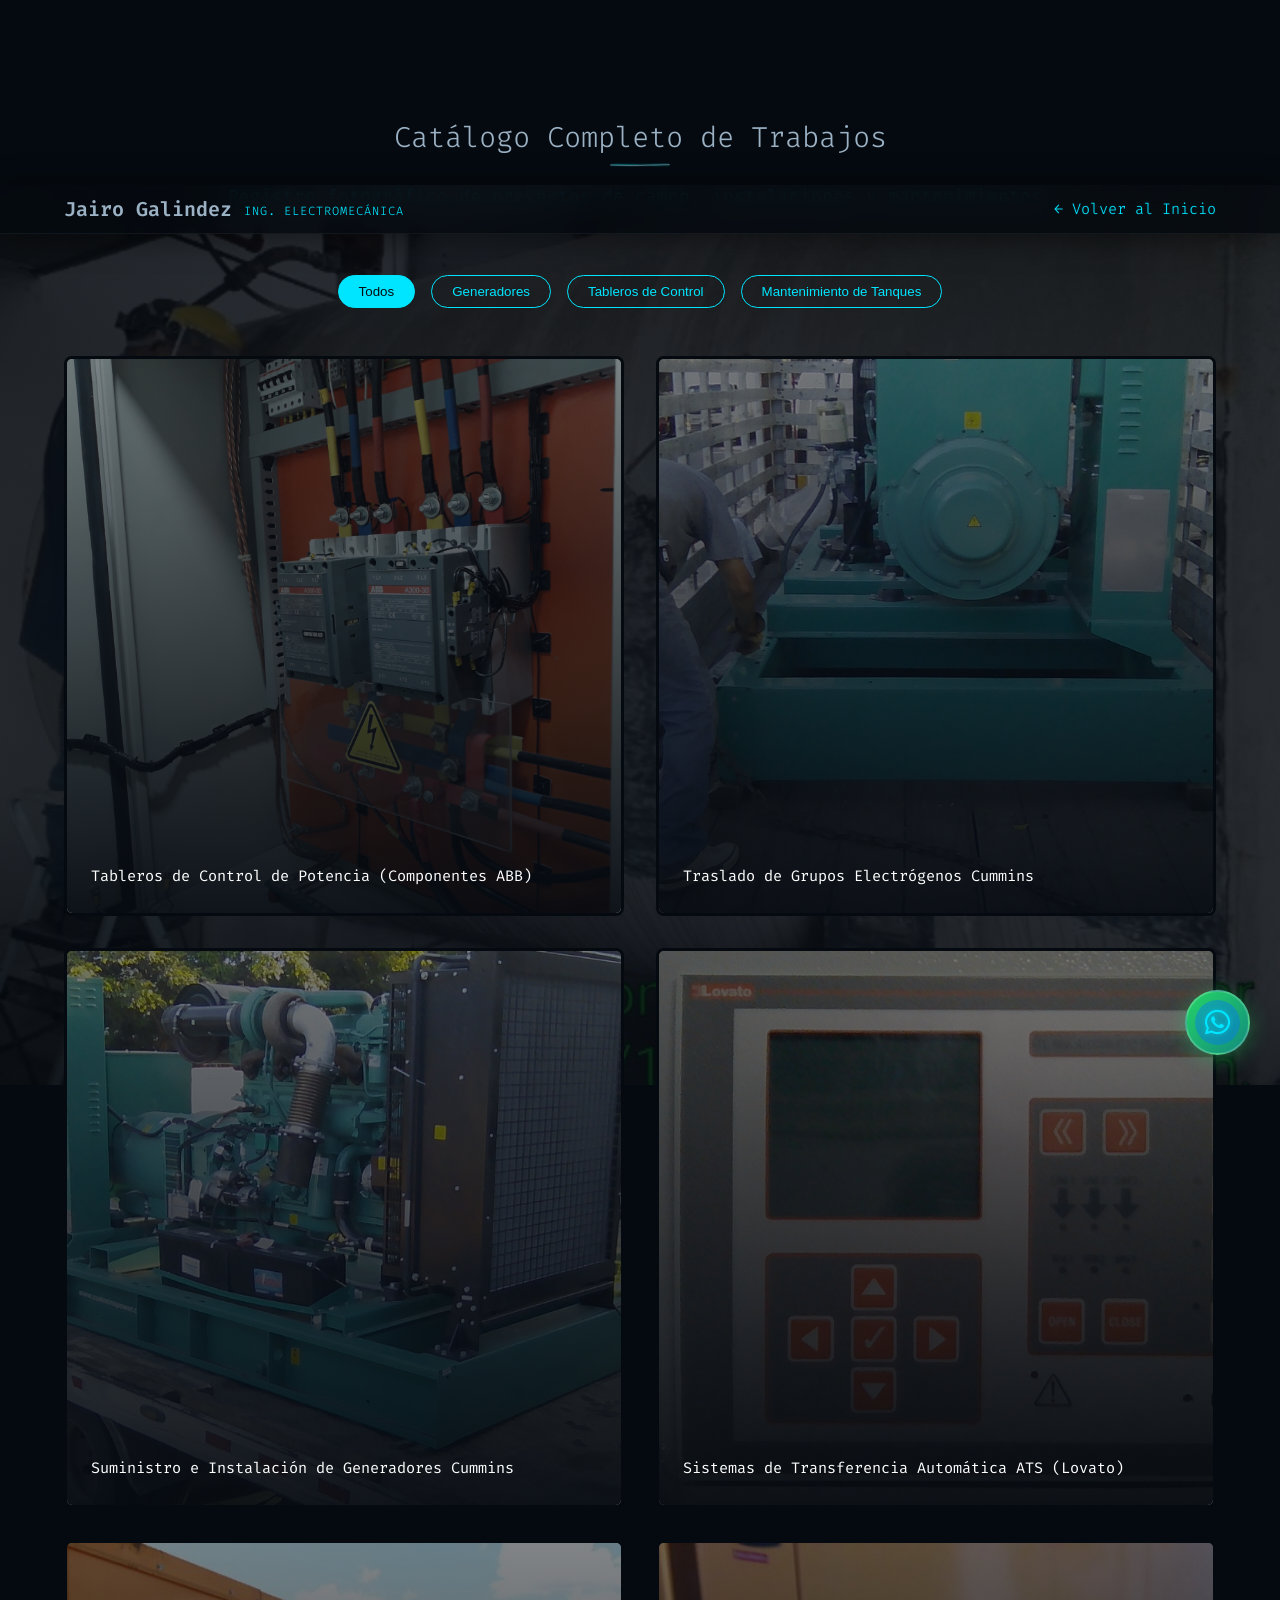
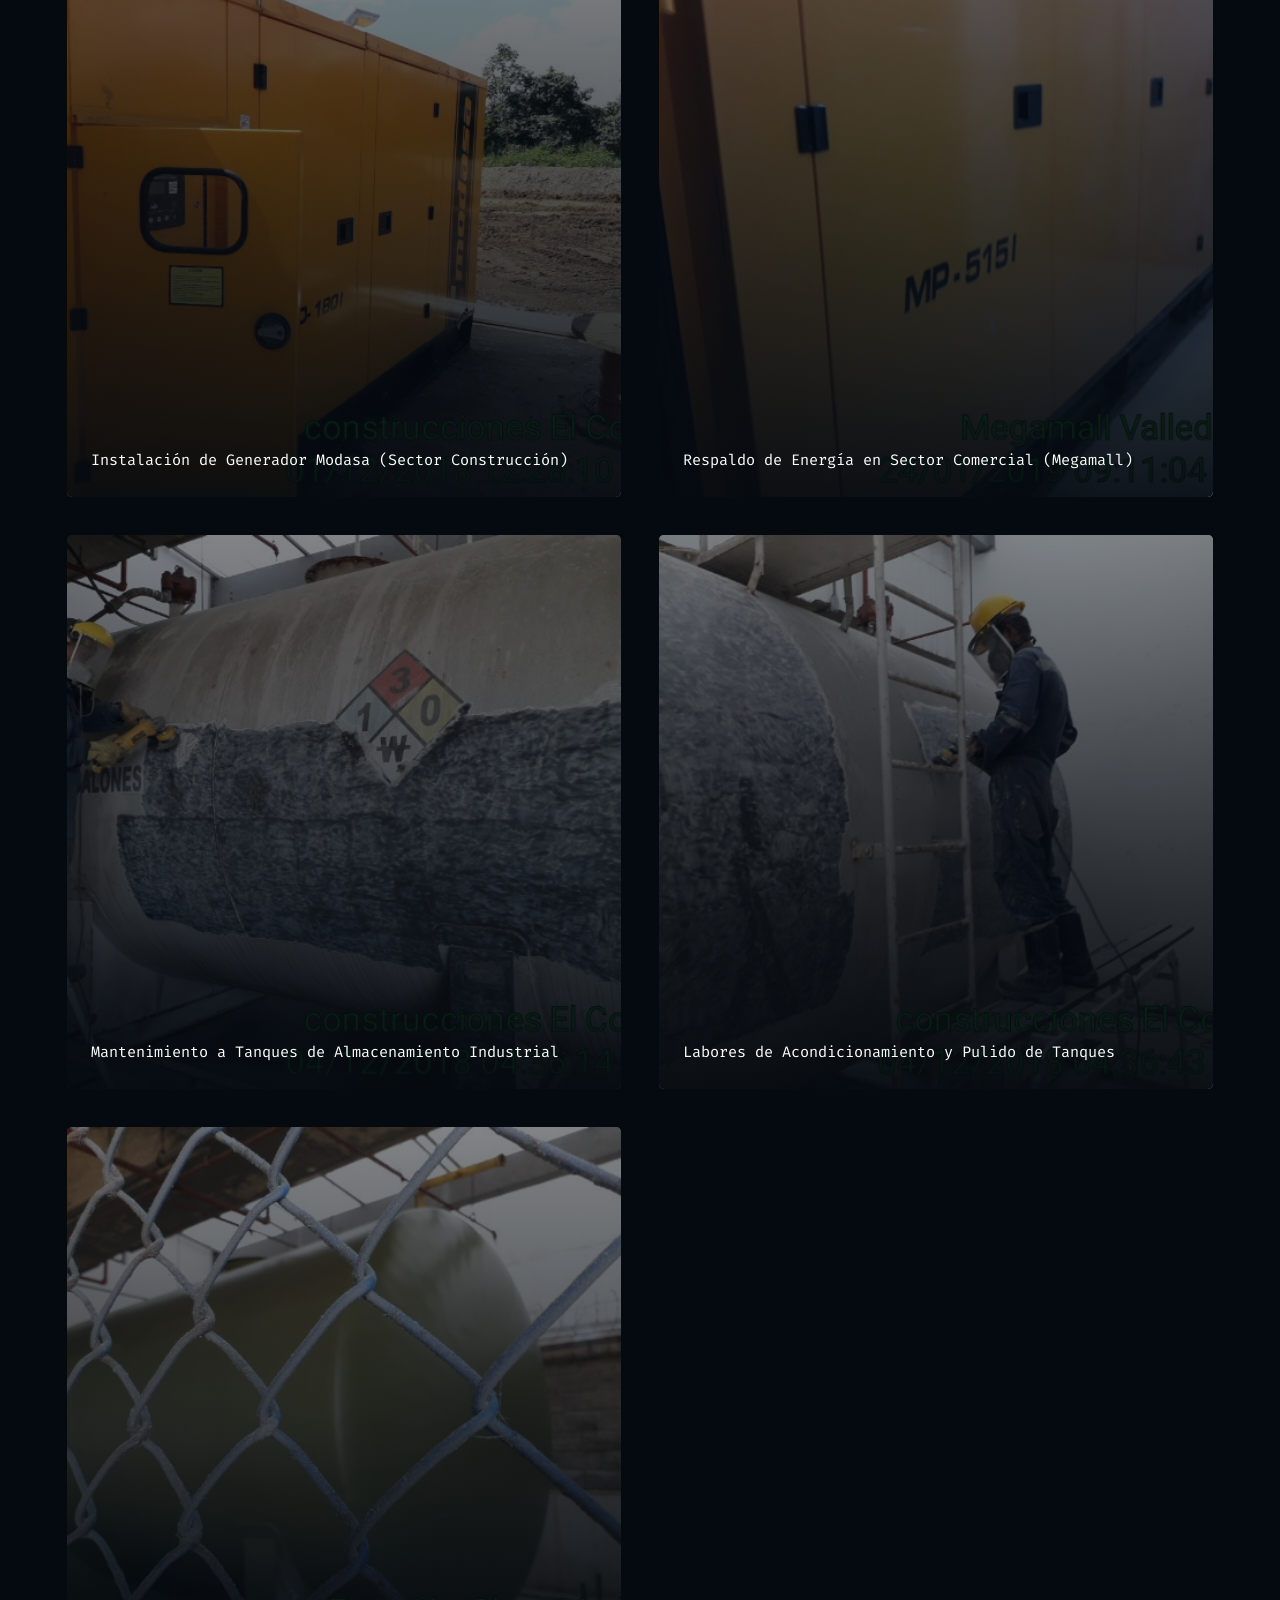
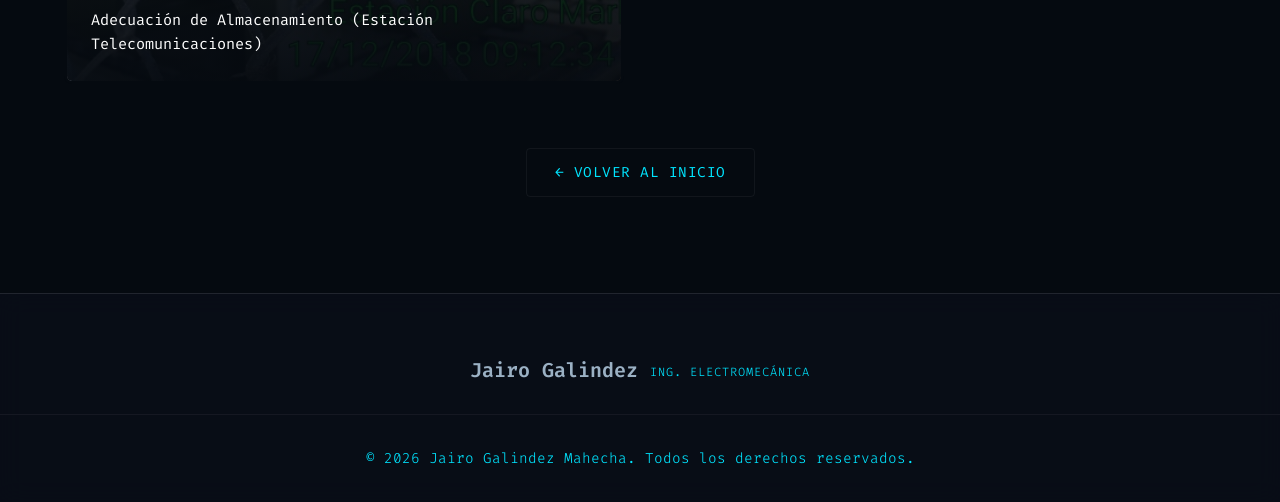
==== catalogo.html @ ed86e6b5 "Final version" ====
<!DOCTYPE html>
<html lang="es">
<head>
    <meta charset="UTF-8">
    <meta name="viewport" content="width=device-width, initial-scale=1.0">
    <title>Catálogo de Proyectos | Jairo Galindez Mahecha</title>
    <!-- Google Fonts -->
    <link rel="preconnect" href="https://fonts.googleapis.com">
    <link rel="preconnect" href="https://fonts.gstatic.com" crossorigin>
    <link href="https://fonts.googleapis.com/css2?family=Fira+Code:wght@300;400;500;600;700&display=swap" rel="stylesheet">
    <!-- FontAwesome -->
    <link rel="stylesheet" href="https://cdnjs.cloudflare.com/ajax/libs/font-awesome/6.4.0/css/all.min.css">
    <!-- AOS CSS -->
    <link href="https://unpkg.com/aos@2.3.1/dist/aos.css" rel="stylesheet">
    <link rel="stylesheet" href="style.css">
</head>
<body>

    <!-- Header / Navegación -->
    <header class="header">
        <div class="container header-container">
            <div class="logo">
                <span class="logo-name">Jairo Galindez</span>
                <span class="logo-title">Ing. Electromecánica</span>
            </div>
            <nav class="nav">
                <ul class="nav-list">
                    <li><a href="index.html" class="nav-link">← Volver al Inicio</a></li>
                </ul>
            </nav>
        </div>
    </header>

    <!-- Catálogo de Trabajos -->
    <section class="projects" style="padding-top: 120px;">
        <div class="container">
            <div class="section-header center">
                <h2 class="section-title">Catálogo Completo de Trabajos</h2>
                <div class="divider center-divider"></div>
                <p class="section-desc">Registro fotográfico de proyectos de campo, instalaciones y mantenimientos.</p>
            </div>
            
            <div class="catalog-filters" data-aos="fade-up">
                <button class="filter-btn active" data-filter="all">Todos</button>
                <button class="filter-btn" data-filter="generador">Generadores</button>
                <button class="filter-btn" data-filter="tablero">Tableros de Control</button>
                <button class="filter-btn" data-filter="mantenimiento">Mantenimiento de Tanques</button>
            </div>
            
            <div class="gallery-grid" style="grid-template-columns: repeat(auto-fit, minmax(378px, 1fr)); gap: 2rem;">
                
                <!-- 1 -->
                <div class="gallery-item catalog-item" data-category="tablero" data-title="Tableros de Control de Potencia" data-desc="Mantenimiento y armado de tableros de control de potencia con componentes ABB, garantizando la correcta distribución y protección de circuitos en entornos industriales." style="aspect-ratio: 1/1;" data-aos="fade-up">
                    <img src="assets/tablero.jpeg" alt="Mantenimiento y armado de tableros de control de potencia" loading="lazy">
                    <div class="gallery-overlay" style="opacity: 1; background: linear-gradient(to top, rgba(5,10,16,0.95) 0%, rgba(5,10,16,0.5) 100%);">
                        <span style="transform: none;">Tableros de Control de Potencia (Componentes ABB)</span>
                    </div>
                </div>

                <!-- 2 -->
                <div class="gallery-item catalog-item" data-category="generador" data-title="Grupos Electrógenos Cummins" data-desc="Suministro, traslado y puesta en marcha de grupos electrógenos de la marca Cummins para asegurar el respaldo energético." style="aspect-ratio: 1/1;" data-aos="fade-up">
                    <img src="assets/cummins.jpeg" alt="Generador Cummins" loading="lazy">
                    <div class="gallery-overlay" style="opacity: 1; background: linear-gradient(to top, rgba(5,10,16,0.95) 0%, rgba(5,10,16,0.5) 100%);">
                        <span style="transform: none;">Traslado de Grupos Electrógenos Cummins</span>
                    </div>
                </div>

                <!-- 3 -->
                <div class="gallery-item catalog-item" data-category="generador" data-title="Instalación de Generadores" data-desc="Proyectos completos de suministro e instalación de generadores de alta potencia para el sector industrial y corporativo." style="aspect-ratio: 1/1;" data-aos="fade-up">
                    <img src="assets/cummins_2.jpeg" alt="Generador Cummins 2" loading="lazy">
                    <div class="gallery-overlay" style="opacity: 1; background: linear-gradient(to top, rgba(5,10,16,0.95) 0%, rgba(5,10,16,0.5) 100%);">
                        <span style="transform: none;">Suministro e Instalación de Generadores Cummins</span>
                    </div>
                </div>

                <!-- 4 -->
                <div class="gallery-item catalog-item" data-category="tablero" data-title="Sistemas de Transferencia Automática" data-desc="Montaje y configuración de módulos ATS Lovato para transferencias seguras y automatizadas ante cortes de la red eléctrica." style="aspect-ratio: 1/1;" data-aos="fade-up">
                    <img src="assets/lovato_ats.jpeg" alt="Módulo ATS Lovato" loading="lazy">
                    <div class="gallery-overlay" style="opacity: 1; background: linear-gradient(to top, rgba(5,10,16,0.95) 0%, rgba(5,10,16,0.5) 100%);">
                        <span style="transform: none;">Sistemas de Transferencia Automática ATS (Lovato)</span>
                    </div>
                </div>

                <!-- 5 -->
                <div class="gallery-item catalog-item" data-category="generador" data-title="Generador Modasa (Construcción)" data-desc="Instalación de generador Modasa para el sector de la construcción, brindando energía continua a maquinaria pesada y campamentos." style="aspect-ratio: 1/1;" data-aos="fade-up">
                    <img src="assets/modasa_condor.jpeg" alt="Generador Modasa El Cóndor" loading="lazy">
                    <div class="gallery-overlay" style="opacity: 1; background: linear-gradient(to top, rgba(5,10,16,0.95) 0%, rgba(5,10,16,0.5) 100%);">
                        <span style="transform: none;">Instalación de Generador Modasa (Sector Construcción)</span>
                    </div>
                </div>

                <!-- 6 -->
                <div class="gallery-item catalog-item" data-category="generador" data-title="Respaldo Sector Comercial" data-desc="Implementación de sistemas de respaldo de energía ininterrumpida en centros comerciales (Megamall) con generadores Modasa." style="aspect-ratio: 1/1;" data-aos="fade-up">
                    <img src="assets/modasa.jpeg" alt="Generador Modasa Megamall" loading="lazy">
                    <div class="gallery-overlay" style="opacity: 1; background: linear-gradient(to top, rgba(5,10,16,0.95) 0%, rgba(5,10,16,0.5) 100%);">
                        <span style="transform: none;">Respaldo de Energía en Sector Comercial (Megamall)</span>
                    </div>
                </div>

                <!-- 7 -->
                <div class="gallery-item catalog-item" data-category="mantenimiento" data-title="Mantenimiento a Tanques Industriales" data-desc="Servicio especializado de mantenimiento preventivo y correctivo a tanques de almacenamiento industrial." style="aspect-ratio: 1/1;" data-aos="fade-up">
                    <img src="assets/tanque.jpeg" alt="Mantenimiento de Tanques" loading="lazy">
                    <div class="gallery-overlay" style="opacity: 1; background: linear-gradient(to top, rgba(5,10,16,0.95) 0%, rgba(5,10,16,0.5) 100%);">
                        <span style="transform: none;">Mantenimiento a Tanques de Almacenamiento Industrial</span>
                    </div>
                </div>

                <!-- 8 -->
                <div class="gallery-item catalog-item" data-category="mantenimiento" data-title="Acondicionamiento de Tanques" data-desc="Labores profundas de acondicionamiento, pulido y limpieza de tanques para garantizar la pureza del almacenamiento." style="aspect-ratio: 1/1;" data-aos="fade-up">
                    <img src="assets/tanque_2.jpeg" alt="Mantenimiento de Tanques" loading="lazy">
                    <div class="gallery-overlay" style="opacity: 1; background: linear-gradient(to top, rgba(5,10,16,0.95) 0%, rgba(5,10,16,0.5) 100%);">
                        <span style="transform: none;">Labores de Acondicionamiento y Pulido de Tanques</span>
                    </div>
                </div>

                <!-- 9 -->
                <div class="gallery-item catalog-item" data-category="mantenimiento" data-title="Estación de Telecomunicaciones" data-desc="Adecuación de sistemas de almacenamiento en estaciones remotas de telecomunicaciones, asegurando autonomía en zonas de difícil acceso." style="aspect-ratio: 1/1;" data-aos="fade-up">
                    <img src="assets/tanque_marbella.jpeg" alt="Tanque Estación Marbella" loading="lazy">
                    <div class="gallery-overlay" style="opacity: 1; background: linear-gradient(to top, rgba(5,10,16,0.95) 0%, rgba(5,10,16,0.5) 100%);">
                        <span style="transform: none;">Adecuación de Almacenamiento (Estación Telecomunicaciones)</span>
                    </div>
                </div>

            </div>
            
            <div style="text-align: center; margin-top: 4rem;">
                <a href="index.html" class="btn btn-secondary">← Volver al Inicio</a>
            </div>
        </div>
    </section>

    <!-- Footer / Contacto -->
    <footer class="footer" id="contacto">
        <div class="container footer-grid" style="grid-template-columns: 1fr; text-align: center; margin-bottom: 2rem;">
            <div class="footer-info" style="margin: 0 auto;">
                <div class="logo" style="align-items: center;">
                    <span class="logo-name">Jairo Galindez</span>
                    <span class="logo-title">Ing. Electromecánica</span>
                </div>
            </div>
        </div>
        <div class="footer-bottom">
            <p>&copy; 2026 Jairo Galindez Mahecha. Todos los derechos reservados.</p>
        </div>
    </footer>

    <!-- Botón Flotante WhatsApp -->
    <a href="https://wa.me/573127462096?text=Hola%20Jairo,%20deseo%20solicitar%20informaci%C3%B3n%20sobre%20sus%20servicios%20de%20ingenier%C3%ADa." class="whatsapp-float" target="_blank" rel="noopener noreferrer">
      <div class="whatsapp-text">Solicitar Asesoría</div>
      <div class="whatsapp-icon">
        <i class="fa-brands fa-whatsapp"></i>
      </div>
    </a>

    <!-- Lightbox Modal -->
    <div class="lightbox-modal" id="lightboxModal">
        <div class="lightbox-overlay" id="lightboxOverlay"></div>
        <div class="lightbox-content">
            <button class="lightbox-close" id="lightboxClose"><i class="fa-solid fa-xmark"></i></button>
            <div class="lightbox-body">
                <div class="lightbox-image-container">
                    <button class="lightbox-nav lightbox-prev" id="lightboxPrev"><i class="fa-solid fa-chevron-left"></i></button>
                    <img src="" alt="" id="lightboxImg">
                    <button class="lightbox-nav lightbox-next" id="lightboxNext"><i class="fa-solid fa-chevron-right"></i></button>
                </div>
                <div class="lightbox-text">
                    <h3 id="lightboxTitle">Título</h3>
                    <p id="lightboxDesc">Descripción de la imagen.</p>
                    <a href="#" class="btn btn-primary" id="lightboxWhatsapp" target="_blank" style="margin-top: 1.5rem; display: inline-flex; align-items: center; gap: 8px; background: #25D366; border-color: #25D366; color: white; width: fit-content;">
                        <i class="fa-brands fa-whatsapp" style="font-size: 1.2rem;"></i> Solicitar Cotización
                    </a>
                </div>
            </div>
        </div>
    </div>

    <!-- AOS JS -->
    <script src="https://unpkg.com/aos@2.3.1/dist/aos.js"></script>
    <script src="main.js"></script>
</body>
</html>
---- style.css ----
/* ==========================================================================
   RESET & VARIABLES
   ========================================================================== */
   *, *::before, *::after {
    box-sizing: border-box;
    margin: 0;
    padding: 0;
}

:root {
    /* Paleta Industrial Premium */
    --color-bg: #050a10;           /* Fondo principal muy oscuro */
    --color-surface: #0a131e;      /* Fondo de tarjetas/secciones */
    --color-surface-light: #122235; /* Hover o elementos resaltados */
    --color-primary: #0077ff;      /* Azul eléctrico (Confianza, tecnología) */
    --color-primary-hover: #005ce6;
    --color-accent: #00e5ff;       /* Azul neón (Tecnología, modernidad) */
    --color-accent-hover: #00b8cc;
    
    /* Textos */
    --color-text: #00e5ff;         /* Azul ingeniería general */
    --color-text-muted: #00e5ff;   /* Azul ingeniería secundario */
    --color-text-heading: #9bb1c4; /* Títulos algo oscuros */
    
    /* Utilidades */
    --font-sans: 'Fira Code', 'Courier New', monospace;
    --font-heading: 'Fira Code', 'Courier New', monospace;
    --transition: all 0.3s cubic-bezier(0.25, 0.8, 0.25, 1);
    --glass-border: rgba(255, 255, 255, 0.05);
    --shadow-card: 0 10px 30px rgba(0,0,0,0.5);
    --shadow-neon: 0 0 20px rgba(0, 119, 255, 0.3);
}

html {
    scroll-behavior: smooth;
    scroll-snap-type: y proximity;
}

body {
    font-family: var(--font-sans);
    background-color: var(--color-bg);
    color: var(--color-text);
    line-height: 1.6;
    -webkit-font-smoothing: antialiased;
    font-weight: 300;
    font-size: 13px; /* Reduce base font size further */
}

.container {
    max-width: 1200px;
    margin: 0 auto;
    padding: 0 24px;
}

/* ==========================================================================
   TIPOGRAFÍA Y UTILIDADES
   ========================================================================== */
h1, h2, h3, h4, h5, h6 {
    font-family: var(--font-heading);
    color: var(--color-text-heading);
    line-height: 1.2;
}

.text-accent {
    color: var(--color-accent);
}

.section-title {
    font-size: 1.8rem;
    font-weight: 300;
    margin-bottom: 0.5rem;
    letter-spacing: 0px;
}

.section-header {
    margin-bottom: 4rem;
}

.section-header.center {
    text-align: center;
}

.divider {
    height: 4px;
    width: 60px;
    border-radius: 2px;
    position: relative;
    overflow: hidden;
    background: transparent;
}

.center-divider {
    margin: 0 auto;
}

.section-desc {
    color: var(--color-text-muted);
    font-size: 1.1rem;
    margin-top: 1rem;
}

/* Botones */
.btn {
    display: inline-block;
    padding: 12px 28px;
    border-radius: 4px;
    font-weight: 400;
    text-decoration: none;
    transition: var(--transition);
    font-family: var(--font-heading);
    text-transform: uppercase;
    font-size: 0.9rem;
    letter-spacing: 0.5px;
    border: none;
    cursor: pointer;
}

.btn-primary {
    background: linear-gradient(135deg, #0d1b2a, #1b263b, #0d1b2a);
    background-size: 200% 200%;
    color: white;
    text-shadow: 0 1px 4px rgba(0,0,0,0.8);
    box-shadow: 0 4px 15px rgba(0, 229, 255, 0.2);
    border: 1px solid rgba(0, 229, 255, 0.3);
    position: relative;
    overflow: hidden;
    animation: metallic-shift 6s ease infinite;
}

/* ==========================================================================
   ENERGY WAVES CLASSES (Iron Man Style)
   ========================================================================== */
.energy-waves::before, .energy-waves::after,
.btn-primary::before, .btn-primary::after,
.divider::before, .divider::after,
.energy-waves::before, .energy-waves::after,
.btn-primary::before, .btn-primary::after,
.divider::before, .divider::after,
.highlight-card::before, .highlight-card::after,
.service-card::before, .service-card::after,
.hero-energy-border::before, .hero-energy-border::after {
    content: '';
    position: absolute;
    left: 0;
    width: 100%;
    pointer-events: none;
    background-repeat: repeat-x;
}

.energy-waves-bg::before, .energy-waves-bg::after,
.btn-primary::before, .btn-primary::after,
.divider::before, .divider::after {
    top: 0;
    height: 100%;
    border-radius: inherit;
}

.energy-waves-rise::before, .energy-waves-rise::after {
    bottom: -100%;
    top: auto;
    height: 100%;
    transition: bottom 0.5s cubic-bezier(0.4, 0, 0.2, 1);
    z-index: 1;
    border-radius: inherit;
}

.energy-waves-rise:hover::before, .energy-waves-rise:hover::after {
    bottom: 0;
}

.energy-waves-top::before, .energy-waves-top::after,
.highlight-card::before, .highlight-card::after,
.service-card::before, .service-card::after {
    top: 0;
    height: 4px;
}

.energy-waves-bottom::before, .energy-waves-bottom::after,
.hero-energy-border::before, .hero-energy-border::after {
    bottom: 0;
    height: 4px;
}

.energy-waves::before, .btn-primary::before, .divider::before,
.highlight-card::before, .service-card::before, .hero-energy-border::before {
    background-image: 
        url("data:image/svg+xml,%3Csvg xmlns='http://www.w3.org/2000/svg' viewBox='0 0 100 100' preserveAspectRatio='none'%3E%3Cpath d='M0,50 Q25,20 50,50 T100,50' fill='none' stroke='%2300e5ff' stroke-width='2'/%3E%3C/svg%3E"),
        url("data:image/svg+xml,%3Csvg xmlns='http://www.w3.org/2000/svg' viewBox='0 0 100 100' preserveAspectRatio='none'%3E%3Cpath d='M0,50 Q25,80 50,50 T100,50' fill='none' stroke='%23ffffff' stroke-width='1'/%3E%3C/svg%3E");
    background-size: 60px 100%, 90px 100%;
    opacity: 0.8;
    filter: drop-shadow(0 0 4px #00e5ff);
    animation: ola-playa-1 3s linear infinite;
}

.energy-waves::after, .btn-primary::after, .divider::after,
.highlight-card::after, .service-card::after, .hero-energy-border::after {
    background-image: 
        url("data:image/svg+xml,%3Csvg xmlns='http://www.w3.org/2000/svg' viewBox='0 0 100 100' preserveAspectRatio='none'%3E%3Cpath d='M0,60 Q25,30 50,60 T100,60' fill='none' stroke='%2300b8cc' stroke-width='1.5'/%3E%3C/svg%3E"),
        url("data:image/svg+xml,%3Csvg xmlns='http://www.w3.org/2000/svg' viewBox='0 0 100 100' preserveAspectRatio='none'%3E%3Cpath d='M0,40 Q25,70 50,40 T100,40' fill='none' stroke='%2300e5ff' stroke-width='1'/%3E%3C/svg%3E");
    background-size: 120px 100%, 75px 100%;
    opacity: 0.5;
    filter: drop-shadow(0 0 3px #00e5ff);
    animation: ola-playa-2 4s linear infinite reverse;
}

.btn-primary:hover {
    background-size: 150% 150%;
    box-shadow: 0 6px 20px rgba(0, 229, 255, 0.4);
    transform: translateY(-2px);
    border-color: rgba(0, 229, 255, 0.6);
}

@keyframes metallic-shift {
    0% { background-position: 0% 50%; }
    50% { background-position: 100% 50%; }
    100% { background-position: 0% 50%; }
}

@keyframes ola-playa-1 {
    0% { background-position: 0 0, 0 0; }
    100% { background-position: -180px 0, 180px 0; }
}

@keyframes ola-playa-2 {
    0% { background-position: 0 0, 0 0; }
    100% { background-position: 600px 0, -600px 0; }
}

.btn-secondary {
    background-color: transparent;
    color: var(--color-text);
    border: 1px solid var(--glass-border);
}

.btn-secondary:hover {
    border-color: var(--color-accent);
    color: var(--color-accent);
}

/* ==========================================================================
   HEADER / NAVEGACIÓN
   ========================================================================== */
.header {
    position: fixed;
    top: 0;
    left: 0;
    width: 100%;
    z-index: 1000;
    background: rgba(5, 10, 16, 0.85);
    backdrop-filter: blur(12px);
    -webkit-backdrop-filter: blur(12px);
    border-bottom: 1px solid var(--glass-border);
    transition: var(--transition);
    padding: 1rem 0;
}

.header.scrolled {
    padding: 0.75rem 0;
    box-shadow: 0 4px 30px rgba(0,0,0,0.5);
}

.header-container {
    display: flex;
    justify-content: space-between;
    align-items: center;
}

.logo {
    display: flex;
    flex-direction: row;
    align-items: center;
    gap: 12px;
}

.logo-text {
    display: flex;
    flex-direction: column;
}

.logo-name {
    font-family: var(--font-heading);
    font-weight: 600;
    font-size: 1.25rem;
    color: var(--color-text-heading);
    line-height: 1;
}

.logo-title {
    font-size: 0.75rem;
    color: var(--color-accent);
    text-transform: uppercase;
    letter-spacing: 1px;
    margin-top: 5px;
}

.logo-img {
    height: 50px;
    width: 50px;
    object-fit: cover;
    border-radius: 50%;
    mix-blend-mode: screen; /* Transforma el fondo negro a transparente */
    filter: drop-shadow(0 0 5px rgba(0, 229, 255, 0.6));
    transition: all 0.3s ease;
    cursor: pointer;
}

.logo-img:hover {
    filter: drop-shadow(0 0 12px rgba(0, 229, 255, 1));
    transform: scale(1.1);
}

.nav-list {
    display: flex;
    list-style: none;
    gap: 2rem;
}

.nav-link {
    color: var(--color-accent);
    text-decoration: none;
    font-weight: 300;
    font-size: 0.95rem;
    transition: var(--transition);
    text-shadow: 0 0 2px rgba(0, 229, 255, 0.2);
}

.nav-link:hover {
    color: var(--color-accent);
}

/* ==========================================================================
   HERO SECTION
   ========================================================================== */
.hero {
    position: relative;
    min-height: 100vh;
    display: flex;
    align-items: center;
    padding-top: 80px;
    background-image: 
        linear-gradient(to right, rgba(5,10,16,0.9) 0%, rgba(5,10,16,0.4) 100%),
        url('assets/tablero.jpeg'); /* Placeholder hero background */
    background-size: cover;
    background-position: center;
    background-attachment: fixed;
}

.hero-overlay {
    position: absolute;
    inset: 0;
    background: radial-gradient(circle at center, transparent 0%, var(--color-bg) 100%);
    pointer-events: none;
}

.hero-content {
    position: relative;
    z-index: 10;
    width: 100%;
}

.hero-text {
    max-width: 650px;
}

.badge {
    display: inline-block;
    padding: 6px 12px;
    background-color: rgba(0, 229, 255, 0.15);
    color: var(--color-accent);
    border: 1px solid rgba(0, 229, 255, 0.3);
    border-radius: 4px;
    font-size: 0.85rem;
    font-weight: 400;
    text-transform: uppercase;
    letter-spacing: 1px;
    margin-bottom: 1.5rem;
}

.hero-title {
    font-size: 3.2rem;
    font-weight: 300;
    line-height: 1.2;
    margin-bottom: 1.5rem;
    letter-spacing: -0.5px;
}

.hero-energy-border {
    position: absolute;
    bottom: 0;
    left: 0;
    width: 100%;
    height: 4px;
    z-index: 20;
    background: rgba(0, 229, 255, 0.1);
    overflow: hidden;
}

.hero-ticker-container {
    width: 100%;
    max-width: 600px;
    overflow: hidden;
    position: relative;
    background: rgba(15, 23, 42, 0.4);
    backdrop-filter: blur(4px);
    -webkit-backdrop-filter: blur(4px);
    border: 1px solid var(--glass-border);
    border-radius: 30px;
    padding: 12px 0;
    margin-bottom: 2rem;
    display: flex;
}

.hero-ticker-container::before,
.hero-ticker-container::after {
    content: '';
    position: absolute;
    top: 0;
    width: 40px;
    height: 100%;
    z-index: 2;
    pointer-events: none;
}
.hero-ticker-container::before {
    left: 0;
    background: linear-gradient(to right, rgba(5, 10, 16, 0.9), transparent);
}
.hero-ticker-container::after {
    right: 0;
    background: linear-gradient(to left, rgba(5, 10, 16, 0.9), transparent);
}

.hero-ticker-track {
    display: flex;
    white-space: nowrap;
    animation: scroll-ticker 15s linear infinite;
}

.hero-ticker-container:hover .hero-ticker-track {
    animation-play-state: paused;
}

.ticker-item {
    color: var(--color-text);
    text-decoration: none;
    font-weight: 300;
    font-size: 0.95rem;
    padding: 0 15px;
    transition: color 0.3s ease;
    cursor: pointer;
}

.ticker-item:hover {
    color: var(--color-accent);
}

.ticker-item i {
    color: var(--color-primary);
    margin-right: 6px;
}

.ticker-separator {
    color: var(--color-text-muted);
    opacity: 0.5;
    padding: 0 5px;
}

@keyframes scroll-ticker {
    0% { transform: translateX(0); }
    100% { transform: translateX(-100%); }
}

.hero-buttons {
    display: flex;
    gap: 1rem;
}

/* ==========================================================================
   SOBRE MÍ
   ========================================================================== */
.about {
    padding: 6rem 0;
    background-image: linear-gradient(rgba(5, 10, 16, 0.85), rgba(5, 10, 16, 0.85)), url('assets/modasa.jpeg');
    background-attachment: fixed;
    background-size: cover;
    background-position: center;
}

.about-grid {
    display: grid;
    grid-template-columns: 1fr 1fr;
    gap: 2rem;
}

.about-card {
    background-color: rgba(15, 23, 42, 0.6);
    backdrop-filter: blur(12px);
    -webkit-backdrop-filter: blur(12px);
    border: 1px solid var(--glass-border);
    padding: 3rem;
    border-radius: 8px;
    transition: var(--transition);
}

.about-card:hover {
    border-color: rgba(255,255,255,0.1);
    transform: translateY(-5px);
    box-shadow: var(--shadow-card);
}

.highlight-card {
    position: relative;
    overflow: hidden;
}

.card-icon {
    font-size: 2.5rem;
    margin-bottom: 1.5rem;
}

.about-card h3 {
    font-size: 1.5rem;
    margin-bottom: 1rem;
}

.cert-list {
    margin-top: 1rem;
    list-style: none;
}

.cert-list li {
    padding: 0.5rem 0;
    border-bottom: 1px solid var(--glass-border);
}
.cert-list li:last-child {
    border-bottom: none;
}

/* ==========================================================================
   SERVICIOS
   ========================================================================== */
.services {
    padding: 6rem 0;
    background-image: linear-gradient(rgba(15, 23, 42, 0.85), rgba(15, 23, 42, 0.85)), url('assets/cummins.jpeg');
    background-attachment: fixed;
    background-size: cover;
    background-position: center;
    border-top: 1px solid var(--glass-border);
    border-bottom: 1px solid var(--glass-border);
}

.services-grid {
    display: grid;
    grid-template-columns: repeat(auto-fit, minmax(320px, 1fr));
    gap: 2rem;
    margin-top: 4rem;
}

.service-card {
    background-color: rgba(5, 10, 16, 0.6);
    backdrop-filter: blur(12px);
    -webkit-backdrop-filter: blur(12px);
    border: 1px solid var(--glass-border);
    padding: 3rem 2rem;
    border-radius: 8px;
    transition: var(--transition);
    position: relative;
    overflow: hidden;
}

.service-card::before, .service-card::after {
    opacity: 0;
    transition: opacity 0.4s ease;
}

.service-card:hover {
    transform: translateY(-10px);
    box-shadow: var(--shadow-card);
}

.service-card:hover::before, .service-card:hover::after {
    opacity: 1;
}

.service-icon {
    font-size: 3rem;
    margin-bottom: 1.5rem;
}

.service-title {
    font-size: 1.4rem;
    margin-bottom: 1rem;
}

.service-desc {
    color: var(--color-text-muted);
    margin-bottom: 1.5rem;
}

.brands {
    font-size: 0.85rem;
    color: var(--color-primary);
    font-weight: 300;
    line-height: 1.8;
}

/* ==========================================================================
   PROYECTOS Y GALERÍA
   ========================================================================== */
.projects {
    padding: 6rem 0;
    background-image: linear-gradient(rgba(5, 10, 16, 0.85), rgba(5, 10, 16, 0.85)), url('assets/tanque.jpeg');
    background-attachment: fixed;
    background-size: cover;
    background-position: center;
}

.cases-wrapper {
    display: grid;
    grid-template-columns: 1fr 1fr;
    gap: 2rem;
    margin-bottom: 4rem;
}

.case-card {
    background-color: rgba(15, 23, 42, 0.5);
    backdrop-filter: blur(12px);
    -webkit-backdrop-filter: blur(12px);
    border: 1px solid var(--glass-border);
    padding: 3rem;
    border-radius: 8px;
}

.case-content h4 {
    color: var(--color-primary);
    font-size: 0.9rem;
    text-transform: uppercase;
    letter-spacing: 1px;
    margin-bottom: 0.5rem;
}

.case-content h3 {
    font-size: 1.8rem;
    margin-bottom: 1.5rem;
}

.case-content p {
    color: var(--color-text-muted);
    margin-bottom: 1rem;
}

.gallery-title {
    font-size: 1.8rem;
    margin-bottom: 2rem;
    text-align: center;
}

.gallery-grid {
    display: grid;
    grid-template-columns: repeat(auto-fit, minmax(315px, 1fr));
    gap: 1rem;
}

.gallery-item {
    position: relative;
    border-radius: 8px;
    overflow: hidden;
    aspect-ratio: 4/3;
    cursor: pointer;
    background: #050a10;
    padding: 3px; /* Space for the neon border */
    transition: box-shadow 0.4s ease;
    scroll-snap-align: center;
}

@keyframes tron-spin {
    100% { transform: rotate(360deg); }
}

.gallery-item::before {
    content: '';
    position: absolute;
    width: 250%;
    height: 250%;
    top: -75%;
    left: -75%;
    background: conic-gradient(from 0deg, transparent 70%, #00e5ff 85%, #ffffff 100%);
    animation: tron-spin 3s linear infinite;
    opacity: 0;
    transition: opacity 0.4s ease;
    z-index: 0;
    pointer-events: none;
}

.gallery-item:hover::before {
    opacity: 1;
}

.gallery-item:hover {
    box-shadow: 0 0 25px rgba(0, 229, 255, 0.6);
}

.gallery-item img {
    position: relative;
    z-index: 1;
    width: 100%;
    height: 100%;
    object-fit: cover;
    border-radius: 5px;
    display: block;
    transition: transform 0.6s cubic-bezier(0.34, 1.56, 0.64, 1);
}

.gallery-overlay {
    position: absolute;
    inset: 3px; /* Match padding so it covers only the image */
    border-radius: 5px;
    background: linear-gradient(to top, rgba(5,10,16,0.9), transparent);
    display: flex;
    align-items: flex-end;
    padding: 1.5rem;
    opacity: 1; /* Inverted: Dark gradient is visible by default */
    transition: opacity 0.3s ease;
    z-index: 2;
}

.gallery-overlay span {
    color: white;
    font-weight: 400;
    font-size: 0.95rem;
    transform: translateY(0); /* Inverted: text is visible by default */
    transition: transform 0.3s ease;
}

.gallery-item:hover img {
    transform: scale(1.12);
}

.gallery-item:hover .gallery-overlay {
    opacity: 0; /* Inverted: dark gradient and text disappear, revealing the illuminated image */
}

.gallery-item:hover .gallery-overlay span {
    transform: translateY(20px); /* Inverted: text slides down and disappears */
}

/* ==========================================================================
   FOOTER / CONTACTO
   ========================================================================== */
.footer {
    background-color: rgba(10, 15, 26, 0.7);
    backdrop-filter: blur(12px);
    -webkit-backdrop-filter: blur(12px);
    border-top: 1px solid rgba(255, 255, 255, 0.1);
    padding: 4rem 0 2rem;
}

.footer-grid {
    display: grid;
    grid-template-columns: 1fr 1fr;
    gap: 4rem;
    margin-bottom: 4rem;
}

.footer-desc {
    color: var(--color-accent);
    margin-top: 1rem;
    max-width: 400px;
}

.footer-contact h3 {
    font-size: 1.2rem;
    margin-bottom: 1.5rem;
    color: var(--color-accent);
}

.contact-list {
    list-style: none;
}

.contact-list li {
    display: flex;
    align-items: center;
    gap: 1rem;
    margin-bottom: 1rem;
}

.contact-list .icon {
    font-size: 1.5rem;
    display: inline-block;
    transition: all 0.3s ease;
}

.contact-list li:hover .icon {
    animation: icon-pulse-glow 1.5s ease-in-out infinite;
    color: var(--color-text-heading);
}

@keyframes icon-pulse-glow {
    0%, 100% { 
        transform: scale(1); 
        text-shadow: 0 0 5px var(--color-accent); 
    }
    50% { 
        transform: scale(1.2); 
        text-shadow: 0 0 15px var(--color-accent), 0 0 25px var(--color-accent); 
    }
}

.contact-list a, .contact-list span {
    color: var(--color-accent);
    text-decoration: none;
    transition: color 0.2s ease;
}

.contact-list a:hover {
    color: var(--color-text-heading);
    text-shadow: 0 0 5px var(--color-accent);
}

.footer-bottom {
    text-align: center;
    padding-top: 2rem;
    border-top: 1px solid var(--glass-border);
    color: var(--color-accent);
    font-size: 0.9rem;
}

/* ==========================================================================
   RESPONSIVE (Mobile First approach adjusted to max-width)
   ========================================================================== */
@media (max-width: 992px) {
    .hero-title { font-size: 2.8rem; }
    .about-grid, .cases-wrapper, .footer-grid { grid-template-columns: 1fr; gap: 2rem; }
}

@media (max-width: 768px) {
    .header .nav, .header .btn-primary { display: none; /* Simplification for mobile */ }
    .hero-title { font-size: 2.2rem; }
    .section-title { font-size: 2rem; }
    .hero-buttons { flex-direction: column; }
    .btn { text-align: center; }
    
    .whatsapp-text { display: none; } /* Ocultar texto en móviles para no estorbar */
}

/* ==========================================================================
   WHATSAPP FLOTANTE TECNOLÓGICO
   ========================================================================== */
.whatsapp-float {
    position: fixed;
    bottom: 30px;
    right: 30px;
    display: flex;
    align-items: center;
    gap: 15px;
    text-decoration: none;
    z-index: 1000;
    transition: transform 0.3s cubic-bezier(0.175, 0.885, 0.32, 1.275);
}

.whatsapp-float:hover {
    transform: translateY(-5px) scale(1.05);
}

.whatsapp-text {
    background: rgba(15, 23, 42, 0.8);
    backdrop-filter: blur(8px);
    -webkit-backdrop-filter: blur(8px);
    color: var(--color-text);
    padding: 10px 20px;
    border-radius: 20px;
    font-weight: 400;
    font-size: 0.95rem;
    border: 1px solid var(--color-accent);
    box-shadow: 0 4px 15px rgba(0, 229, 255, 0.2);
    /* Efecto inicial oculto que se revela al pasar el mouse */
    opacity: 0;
    transform: translateX(20px);
    transition: all 0.4s ease;
    pointer-events: none;
}

.whatsapp-float:hover .whatsapp-text {
    opacity: 1;
    transform: translateX(0);
}

.whatsapp-icon {
    width: 65px;
    height: 65px;
    background: linear-gradient(135deg, #25D366, #128C7E);
    color: white;
    border-radius: 50%;
    display: flex;
    justify-content: center;
    align-items: center;
    font-size: 2.2rem;
    box-shadow: 0 4px 20px rgba(37, 211, 102, 0.4), 0 0 0 0 rgba(37, 211, 102, 0.5);
    animation: pulse-whatsapp 2s infinite cubic-bezier(0.66, 0, 0, 1);
    border: 2px solid rgba(255, 255, 255, 0.2);
    position: relative;
    overflow: hidden;
}

/* Brillo tecnológico que pasa sobre el ícono */
.whatsapp-icon::after {
    content: '';
    position: absolute;
    top: -50%;
    left: -50%;
    width: 200%;
    height: 200%;
    background: linear-gradient(to bottom right, rgba(255,255,255,0) 0%, rgba(255,255,255,0.4) 50%, rgba(255,255,255,0) 100%);
    transform: rotate(45deg) translateY(-100%);
    animation: shine-tech 4s infinite;
}

@keyframes pulse-whatsapp {
    to {
        box-shadow: 0 4px 20px rgba(37, 211, 102, 0.4), 0 0 0 25px rgba(37, 211, 102, 0);
    }
}

@keyframes shine-tech {
    0% { transform: rotate(45deg) translateY(-100%); }
    20% { transform: rotate(45deg) translateY(100%); }
    100% { transform: rotate(45deg) translateY(100%); }
}

/* ==========================================================================
   CATALOG FILTERS
   ========================================================================== */
.catalog-filters {
    display: flex;
    justify-content: center;
    gap: 1rem;
    margin-bottom: 3rem;
    flex-wrap: wrap;
}

.filter-btn {
    background: transparent;
    border: 1px solid var(--color-accent);
    color: var(--color-text);
    padding: 8px 20px;
    border-radius: 20px;
    cursor: pointer;
    transition: all 0.3s ease;
    font-weight: 300;
}

.filter-btn:hover, .filter-btn.active {
    background: var(--color-accent);
    color: var(--color-bg);
}

.catalog-item {
    cursor: pointer;
    transition: transform 0.3s ease, opacity 0.3s ease;
}

.catalog-item.hidden {
    display: none;
}

/* ==========================================================================
   LIGHTBOX MODAL
   ========================================================================== */
.lightbox-modal {
    position: fixed;
    inset: 0;
    z-index: 2000;
    display: flex;
    justify-content: center;
    align-items: center;
    opacity: 0;
    pointer-events: none;
    transition: opacity 0.4s ease;
}

.lightbox-modal.active {
    opacity: 1;
    pointer-events: all;
}

.lightbox-overlay {
    position: absolute;
    inset: 0;
    background: rgba(5, 10, 16, 0.95);
    backdrop-filter: blur(8px);
    -webkit-backdrop-filter: blur(8px);
}

.lightbox-content {
    position: relative;
    z-index: 2001;
    background: var(--color-surface);
    border: 1px solid var(--glass-border);
    border-radius: 12px;
    width: 90%;
    max-width: 1134px;
    max-height: 90vh;
    overflow: hidden;
    display: flex;
    flex-direction: column;
    transform: scale(0.95);
    transition: transform 0.4s ease;
    box-shadow: 0 20px 50px rgba(0,0,0,0.5);
}

.lightbox-modal.active .lightbox-content {
    transform: scale(1);
}

.lightbox-close {
    position: absolute;
    top: 15px;
    right: 15px;
    background: rgba(255,255,255,0.1);
    border: none;
    color: white;
    width: 35px;
    height: 35px;
    border-radius: 50%;
    cursor: pointer;
    z-index: 10;
    transition: background 0.3s;
}

.lightbox-close:hover {
    background: var(--color-accent);
    color: var(--color-bg);
}

.lightbox-body {
    display: flex;
    flex-direction: row;
    height: 100%;
}

.lightbox-image-container {
    position: relative;
    flex: 1.5;
    background: #000;
    display: flex;
    align-items: center;
    justify-content: space-between;
    padding: 0 10px;
    overflow: hidden;
}

.lightbox-image-container img {
    width: calc(100% - 130px);
    height: 100%;
    object-fit: contain;
}

.lightbox-text {
    flex: 1;
    padding: 40px 30px;
    display: flex;
    flex-direction: column;
    justify-content: center;
}

.lightbox-text h3 {
    font-size: 1.5rem;
    color: var(--color-primary);
    margin-bottom: 1rem;
}

.lightbox-text p {
    color: var(--color-text-muted);
    line-height: 1.6;
}

.lightbox-nav {
    position: relative;
    background: rgba(0, 0, 0, 0.8);
    border: 1px solid var(--color-accent);
    color: var(--color-accent);
    width: 50px;
    height: 50px;
    border-radius: 50%;
    cursor: pointer;
    z-index: 2050;
    transition: all 0.3s ease;
    display: flex;
    align-items: center;
    justify-content: center;
    font-size: 1.5rem;
    flex-shrink: 0;
}

.lightbox-nav:hover {
    background: var(--color-accent);
    color: var(--color-bg);
    transform: scale(1.1);
}

.lightbox-prev {
    /* No positioning needed now that it's flex */
}

.lightbox-next {
    /* No positioning needed now that it's flex */
}

@media (max-width: 768px) {
    .lightbox-body {
        flex-direction: column;
    }
    .lightbox-image-container {
        flex: 1;
        min-height: 300px;
    }
    .lightbox-text {
        padding: 20px;
        flex: none;
    }
}

/* ==========================================================================
   MARQUEE DE CLIENTES / MARCAS (PRUEBA SOCIAL)
   ========================================================================== */
.brands-marquee {
    background: var(--color-surface);
    padding: 2rem 0;
    overflow: hidden;
    display: flex;
    position: relative;
    border-top: 1px solid var(--glass-border);
    border-bottom: 1px solid var(--glass-border);
}

.brands-marquee::before,
.brands-marquee::after {
    content: '';
    position: absolute;
    top: 0;
    width: 100px;
    height: 100%;
    z-index: 2;
}

.brands-marquee::before {
    left: 0;
    background: linear-gradient(to right, var(--color-surface), transparent);
}
.brands-marquee::after {
    right: 0;
    background: linear-gradient(to left, var(--color-surface), transparent);
}

.marquee-track {
    display: flex;
    white-space: nowrap;
    animation: scroll-brands 30s linear infinite;
    align-items: center;
}

.brand-logo {
    display: flex;
    align-items: center;
    gap: 10px;
    font-size: 1.2rem;
    font-weight: 500;
    color: var(--color-text-muted);
    opacity: 0.6;
    padding: 0 40px;
    text-transform: uppercase;
    letter-spacing: 2px;
    transition: opacity 0.3s;
}

.brand-logo:hover {
    opacity: 1;
    color: var(--color-text);
}

.brand-logo i {
    font-size: 1.5rem;
    color: var(--color-accent);
}

@keyframes scroll-brands {
    0% { transform: translateX(0); }
    100% { transform: translateX(-50%); }
}

/* ==========================================================================
   WHATSAPP FLOAT
   ========================================================================== */
.whatsapp-float {
    position: fixed;
    bottom: 30px;
    right: 30px;
    display: flex;
    align-items: center;
    z-index: 9999;
    transition: var(--transition);
    text-decoration: none;
}

.whatsapp-float:hover {
    transform: translateY(-5px);
}

.whatsapp-text {
    display: none;
}

.whatsapp-float:hover .whatsapp-text {
    display: none;
}

.whatsapp-icon {
    font-size: 1.8rem;
    color: #00e5ff; /* Match the neon theme */
    display: flex;
    align-items: center;
    justify-content: center;
    z-index: 1; /* Above waves */
    text-shadow: 0 0 5px rgba(0, 229, 255, 0.5);
    position: relative;
}

.whatsapp-icon::before {
    content: '';
    position: absolute;
    width: 45px;
    height: 45px;
    background: rgba(0, 119, 255, 0.4); /* Blue color for the wave */
    border-radius: 50%;
    z-index: -1;
    animation: icon-ping 2s cubic-bezier(0, 0, 0.2, 1) infinite;
}

@keyframes icon-ping {
    75%, 100% {
        transform: scale(2);
        opacity: 0;
    }
}

.highlight-card p, .cert-list li {
    color: var(--color-accent);
    text-shadow: 0 0 2px rgba(0, 229, 255, 0.2);
}

.brands {
    color: var(--color-accent);
    text-shadow: 0 0 2px rgba(0, 229, 255, 0.2);
    margin-top: 1rem;
    font-size: 0.9em;
}

.contact-list .icon i {
    color: var(--color-accent);
    text-shadow: 0 0 5px rgba(0, 229, 255, 0.6), 0 0 10px rgba(0, 229, 255, 0.3);
    transition: var(--transition);
}

.contact-list li:hover .icon i {
    text-shadow: 0 0 8px rgba(0, 229, 255, 0.9), 0 0 15px rgba(0, 229, 255, 0.6);
    transform: scale(1.1);
}
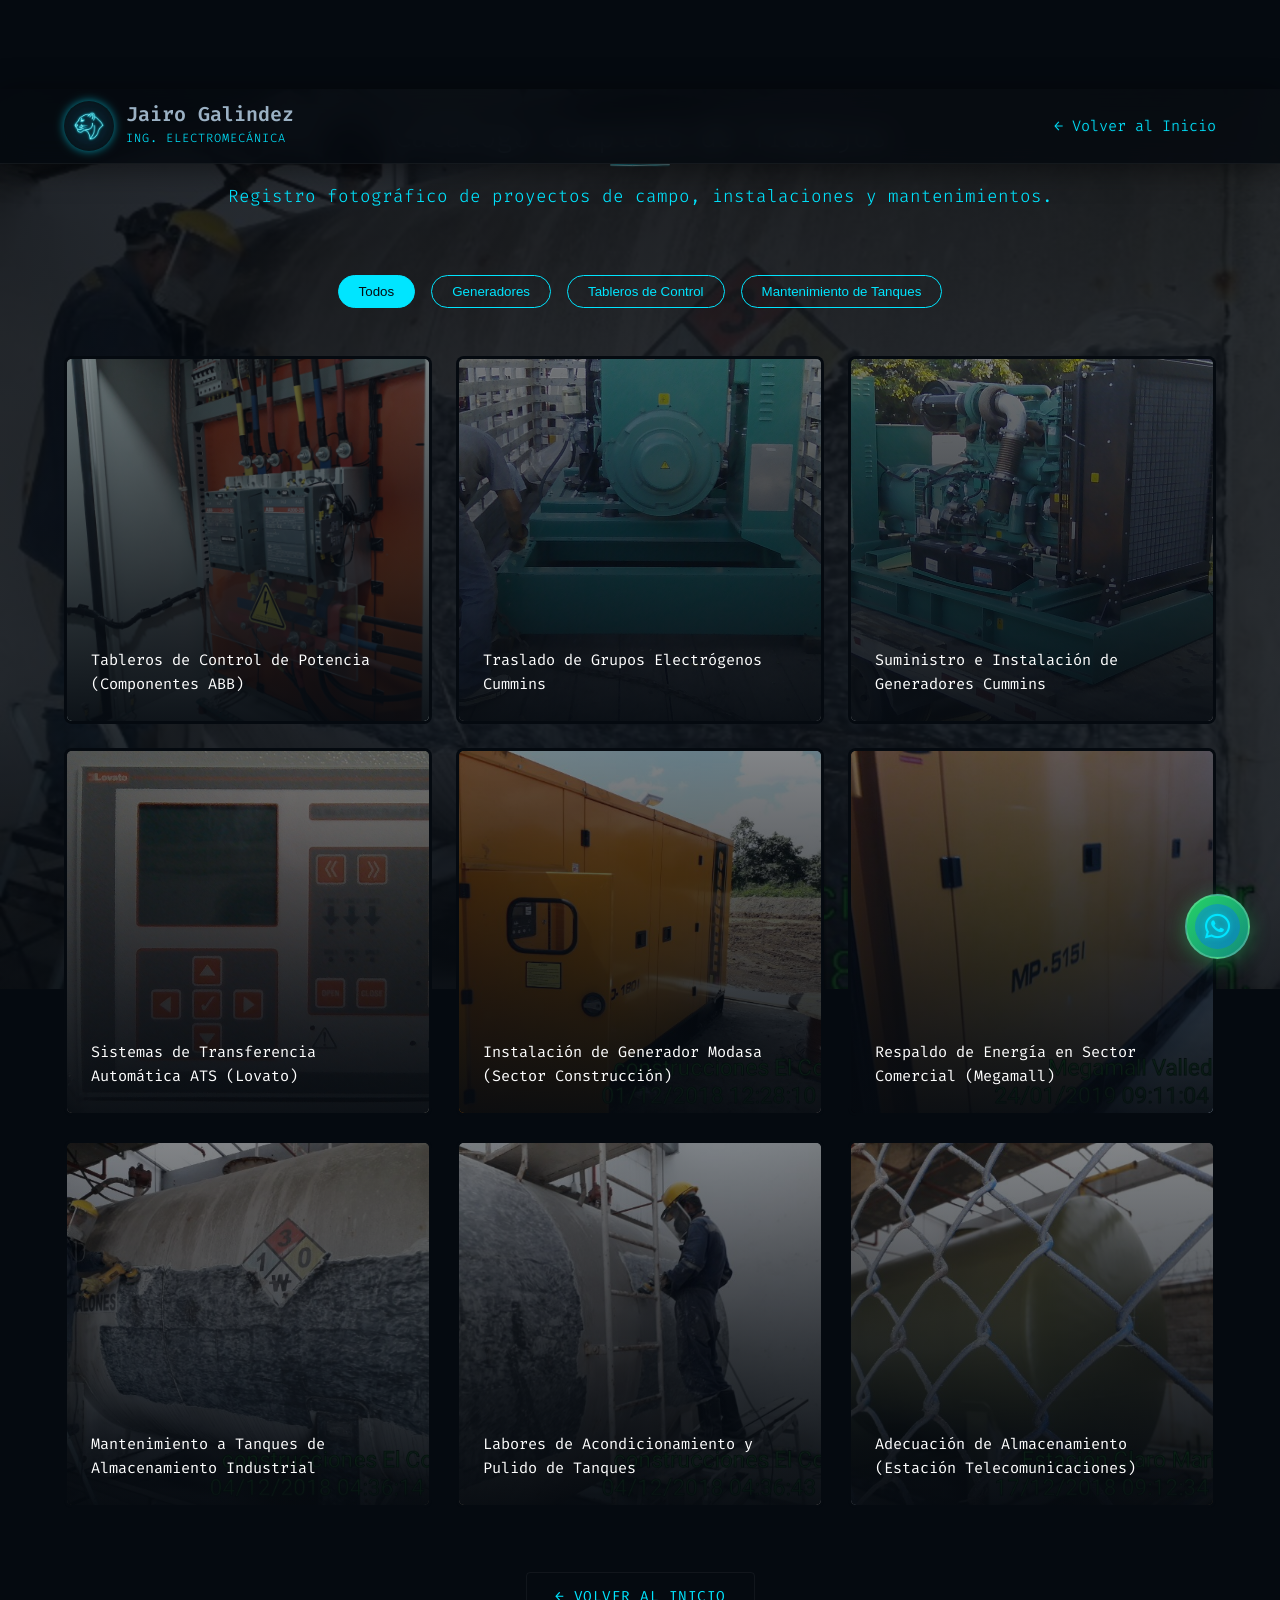
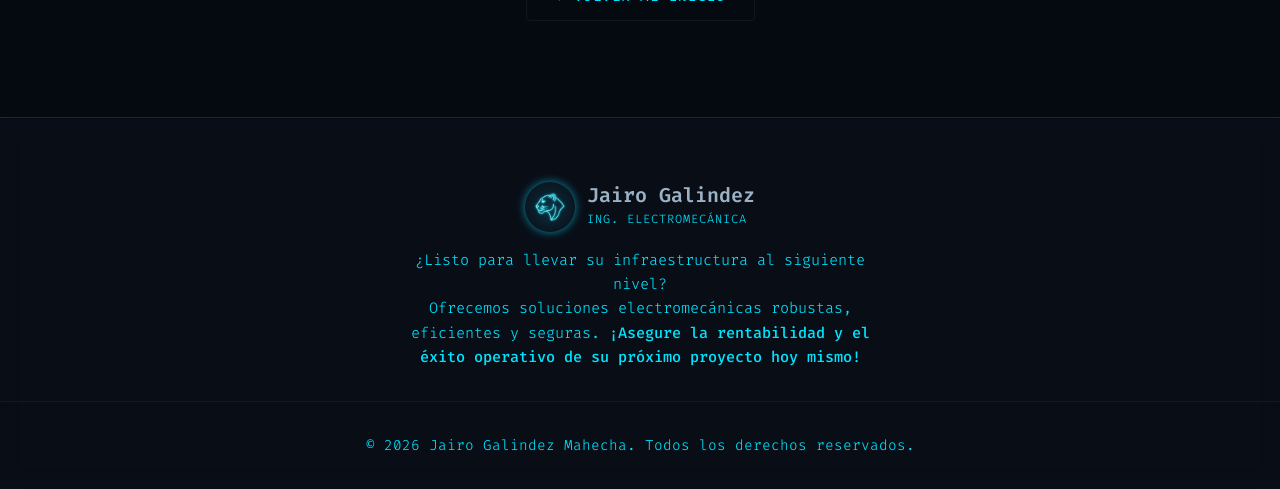
==== commit a806da3e: "feat: actualizacion de logo y estilos finales" ====
--- a/catalogo.html
+++ b/catalogo.html
@@ -19,10 +19,13 @@
     <!-- Header / Navegación -->
     <header class="header">
         <div class="container header-container">
-            <div class="logo">
-                <span class="logo-name">Jairo Galindez</span>
-                <span class="logo-title">Ing. Electromecánica</span>
-            </div>
+            <a href="index.html" class="logo" style="text-decoration: none; color: inherit;">
+                <img src="assets/logo-feline.png" alt="Logo Felino Ingeniería" class="logo-img" />
+                <div class="logo-text">
+                    <span class="logo-name">Jairo Galindez</span>
+                    <span class="logo-title">Ing. Electromecánica</span>
+                </div>
+            </a>
             <nav class="nav">
                 <ul class="nav-list">
                     <li><a href="index.html" class="nav-link">← Volver al Inicio</a></li>
@@ -47,7 +50,7 @@
                 <button class="filter-btn" data-filter="mantenimiento">Mantenimiento de Tanques</button>
             </div>
             
-            <div class="gallery-grid" style="grid-template-columns: repeat(auto-fit, minmax(378px, 1fr)); gap: 2rem;">
+            <div class="gallery-grid" style="grid-template-columns: repeat(auto-fit, minmax(280px, 1fr)); gap: 1.5rem;">
                 
                 <!-- 1 -->
                 <div class="gallery-item catalog-item" data-category="tablero" data-title="Tableros de Control de Potencia" data-desc="Mantenimiento y armado de tableros de control de potencia con componentes ABB, garantizando la correcta distribución y protección de circuitos en entornos industriales." style="aspect-ratio: 1/1;" data-aos="fade-up">
@@ -132,11 +135,18 @@
     <!-- Footer / Contacto -->
     <footer class="footer" id="contacto">
         <div class="container footer-grid" style="grid-template-columns: 1fr; text-align: center; margin-bottom: 2rem;">
-            <div class="footer-info" style="margin: 0 auto;">
-                <div class="logo" style="align-items: center;">
-                    <span class="logo-name">Jairo Galindez</span>
-                    <span class="logo-title">Ing. Electromecánica</span>
-                </div>
+            <div class="footer-info" style="margin: 0 auto; display: flex; flex-direction: column; align-items: center; text-align: center;">
+                <a href="index.html" class="logo" style="margin-bottom: 1rem; text-decoration: none; color: inherit;">
+                    <img src="assets/logo-feline.png" alt="Logo Felino Ingeniería" class="logo-img" />
+                    <div class="logo-text" style="text-align: left;">
+                        <span class="logo-name">Jairo Galindez</span>
+                        <span class="logo-title">Ing. Electromecánica</span>
+                    </div>
+                </a>
+                <p style="color: var(--color-text-body); font-size: 0.95rem; max-width: 500px; margin: 0 auto; line-height: 1.6;">
+                    ¿Listo para llevar su infraestructura al siguiente nivel?<br>
+                    Ofrecemos soluciones electromecánicas robustas, eficientes y seguras. <strong style="color: var(--color-accent); font-weight: 500;">¡Asegure la rentabilidad y el éxito operativo de su próximo proyecto hoy mismo!</strong>
+                </p>
             </div>
         </div>
         <div class="footer-bottom">
@@ -164,6 +174,9 @@
                     <button class="lightbox-nav lightbox-next" id="lightboxNext"><i class="fa-solid fa-chevron-right"></i></button>
                 </div>
                 <div class="lightbox-text">
+                    <a href="index.html" style="text-decoration: none;">
+                        <img src="assets/logo-feline.png" alt="Logo" class="logo-img" style="height: 60px; width: 60px; margin-bottom: 1rem;" />
+                    </a>
                     <h3 id="lightboxTitle">Título</h3>
                     <p id="lightboxDesc">Descripción de la imagen.</p>
                     <a href="#" class="btn btn-primary" id="lightboxWhatsapp" target="_blank" style="margin-top: 1.5rem; display: inline-flex; align-items: center; gap: 8px; background: #25D366; border-color: #25D366; color: white; width: fit-content;">
--- a/style.css
+++ b/style.css
@@ -986,9 +986,17 @@
 .lightbox-overlay {
     position: absolute;
     inset: 0;
-    background: rgba(5, 10, 16, 0.95);
-    backdrop-filter: blur(8px);
-    -webkit-backdrop-filter: blur(8px);
+    background: linear-gradient(135deg, rgba(5, 10, 16, 0.95) 0%, rgba(0, 229, 255, 0.08) 50%, rgba(5, 10, 16, 0.95) 100%);
+    background-size: 200% 200%;
+    backdrop-filter: blur(10px);
+    -webkit-backdrop-filter: blur(10px);
+    animation: gradientShift 6s ease infinite;
+}
+
+@keyframes gradientShift {
+    0% { background-position: 0% 50%; }
+    50% { background-position: 100% 50%; }
+    100% { background-position: 0% 50%; }
 }
 
 .lightbox-content {
@@ -1061,6 +1069,8 @@
     display: flex;
     flex-direction: column;
     justify-content: center;
+    align-items: center;
+    text-align: center;
 }
 
 .lightbox-text h3 {
